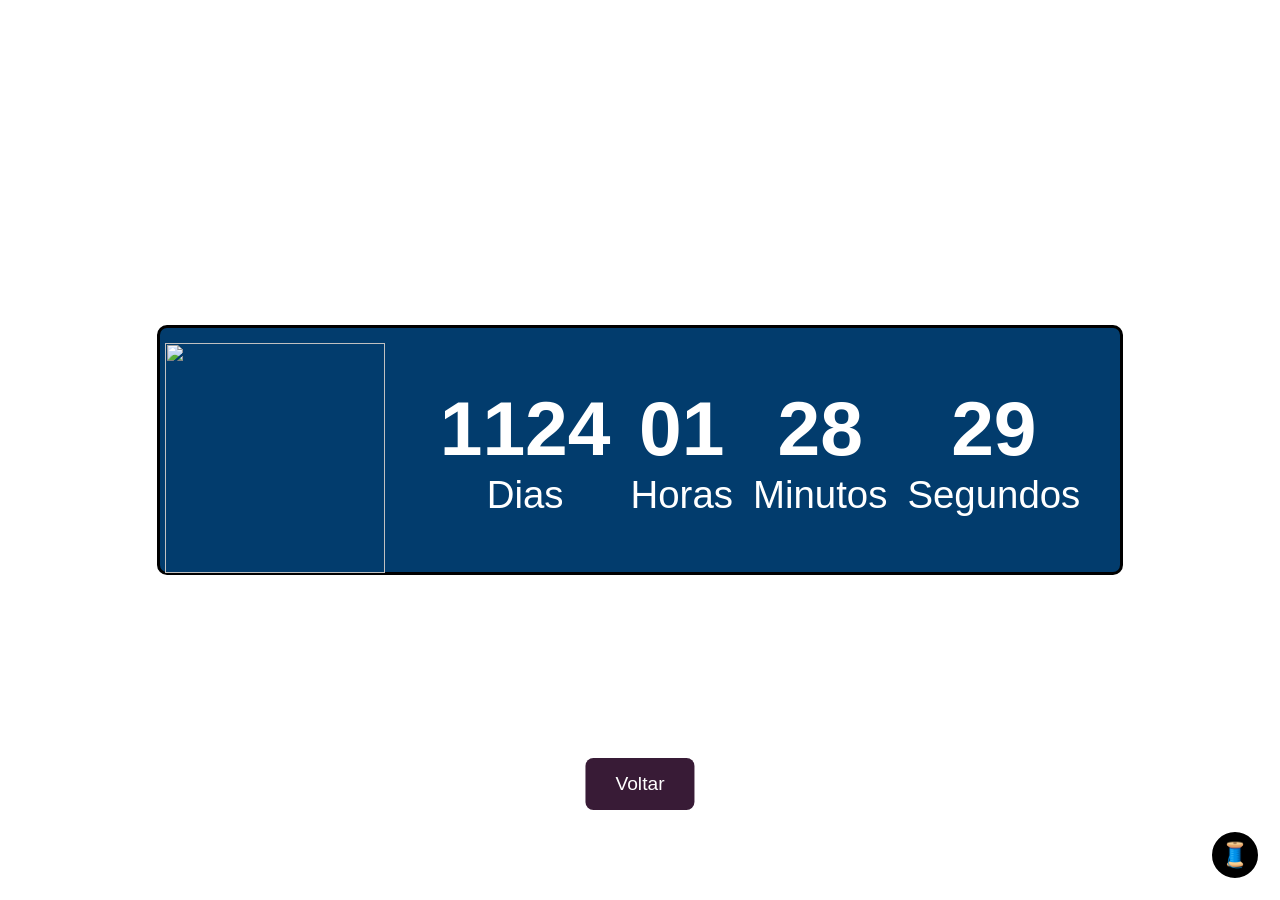
==== contador.html @ b55f728f "Add files via upload" ====
<!DOCTYPE html>
<html lang="pt-BR">
<head>
    <meta charset="UTF-8">
    <!-- Meta tag para controlar a escala da página em dispositivos móveis -->
    <meta name="viewport" content="width=device-width, initial-scale=0.8, maximum-scale=1.0, user-scalable=no">
    <link rel="stylesheet" href="contador.css">
    <link rel="shortcut icon" href="https://i.ibb.co/SPG0QMm/9004758-heart-love-valentine-like-icon.png" type="image/x-icon">
    <title>Contador de Dias</title>
</head>
<body>
    <div class="background"></div>

    <div  id="" class="tempo">
        <div class="icon">
            <img src="https://i.ibb.co/rmBgbg9/D85-B753-A-1-FC3-43-CC-9-ACD-7-EED1-DC9-B316.png" alt="">
        </div>
        <div>
            <p class="text"><span id="days">0</span></p>
            <p id="days-text">Dias</p>
        </div>
        <div>
            <p><span id="hours">00</span></p>
            <p id="hours-text">Horas</p>
        </div>
        <div>
            <p><span id="minutes">00</span></p>
            <p id="minutes-text">Minutos</p>
        </div>
        <div>
            <p><span id="seconds">00</span></p>
            <p id="seconds-text">Segundos</p>
        </div>
    </div>

    <script src="contador.js" async></script>

    <!-- Novo botão responsivo -->
    <a href="http://127.0.0.1:5500/inicio.html">
        <button class="new-button">Voltar</button>
    </a>


    <button id="secretButton">🧵</button>


    


</body>
</html>
---- contador.css ----
* {
    margin: 0;
    padding: 0;
    box-sizing: border-box;
}

body, html {
    background-repeat: no-repeat; 
    min-height: 100vh;
    width: 100vw;
    display: flex;
    flex-direction: column;
    align-items: center;
    justify-content: center;
    overflow: hidden;
    font-family: Arial, sans-serif;
    background-image: url(https://i.ibb.co/gFM6htx/white.png);
    position: fixed;
    top: 0px;
    left: 0;
    height: 100%;
    width: 100%;
    z-index: -1;
    background-size: cover;
    background-position: center;
}


.icon{

height: px;
width: px;
}
.icon img{

height: 230px;
width: 220px;
top: 8px;
right: 35px;
position: relative;
background-size: cover;




}


.tempo {
    display: flex;
    justify-content: center;
    align-items: center;
   background-color: #023C6D;
    font-size: 6vw;
    text-align: center;
    color: white;
    border-radius: 10px;
    border: black solid;
    padding: 30px;
    max-width: 90vw;
    min-width: 250px;
    height: 250px;
    

}

.tempo div {
    margin: 0 10px;
    display: flex;
    flex-direction: column;
    align-items: center;
    position: relative;
    top: 0px;
    
}

#days, #hours, #minutes, #seconds {
    font-size: 1em;
    font-weight: bold;
}

#days-text, #hours-text, #minutes-text, #seconds-text {
    font-size: 0.5em;
}

/* Novo botão responsivo */
.new-button {
    position: fixed;
    bottom: 10%;
    left: 50%;
    transform: translateX(-50%);
    padding: 15px 30px;
    background-color:#381B36;
    color: white;
    border: none;
    border-radius: 8px;
    font-size: 1.2rem;
    cursor: pointer;
    transition: background-color 0.3s ease, transform 0.3s ease;
    text-align: center;

}




/* Mundo alternativo */
body.other-world {
     background-image: url(https://i.ibb.co/93F10YL/Fundo-Coraline.jpg); 
    color: #000000;
    font-family: 'Creepster', cursive;
    position: fixed;
    top: 0px;
    left: 0;
    height: 100%;
    width: 100%;
    z-index: -1;
    background-size: cover;
    background-position: center;
    cursor: url("https://i.ibb.co/5cQV7jN/coraline.png"),auto;
}

  

#secretButton img{

height: 100px;
width: 100px;
}

  #secretButton {
    position: fixed;
    bottom: 20px;
    right: 20px;
    background: #000;
    color: #fff;
    border: 2px solid #fff;
    border-radius: 50%;
    width: 50px;
    height: 50px;
    display: flex;
    justify-content: center;
    align-items: center;
    font-size: 24px;
    cursor: pointer;
    transition: transform 0.3s ease;
  }
  
  #secretButton:hover {
    transform: scale(1.2);
  }
  

/* Mundo alternativo para a div tempo */
.tempo.other-world {
    background: linear-gradient(rgb(209, 27, 209), rgb(29, 27, 27)); /* Exemplo de cor alternativa */
    color: rgb(0, 0, 0); /* Pode mudar a cor do texto também */
  }
  





/* Responsividade para dispositivos móveis */
@media (max-width: 768px) {
    body {
        font-size: 14px; /* Ajusta o tamanho da fonte */
    }

    .tempo {
        font-size: 7vw; /* Ajusta o tamanho do contador para telas menores */
        padding: 20px; /* Ajusta o padding */
    }

    .new-button {
        padding: 12px 25px; /* Menor padding no celular */
        font-size: 1rem; /* Menor tamanho de fonte no celular */
    }
}

/* Responsividade para dispositivos muito pequenos */
@media (max-width: 480px) {
    body {
        font-size: 12px; /* Ajusta ainda mais o tamanho da fonte para telas pequenas */
    }

    .tempo {
        font-size: 9vw; /* Ajusta o contador ainda mais */
        padding: 15px; /* Ajusta o padding do contador */
    }

    .new-button {
        padding: 10px 20px; /* Ajusta o botão para telas muito pequenas */
        font-size: 0.9rem; /* Ajusta o tamanho da fonte do botão */
    }
}
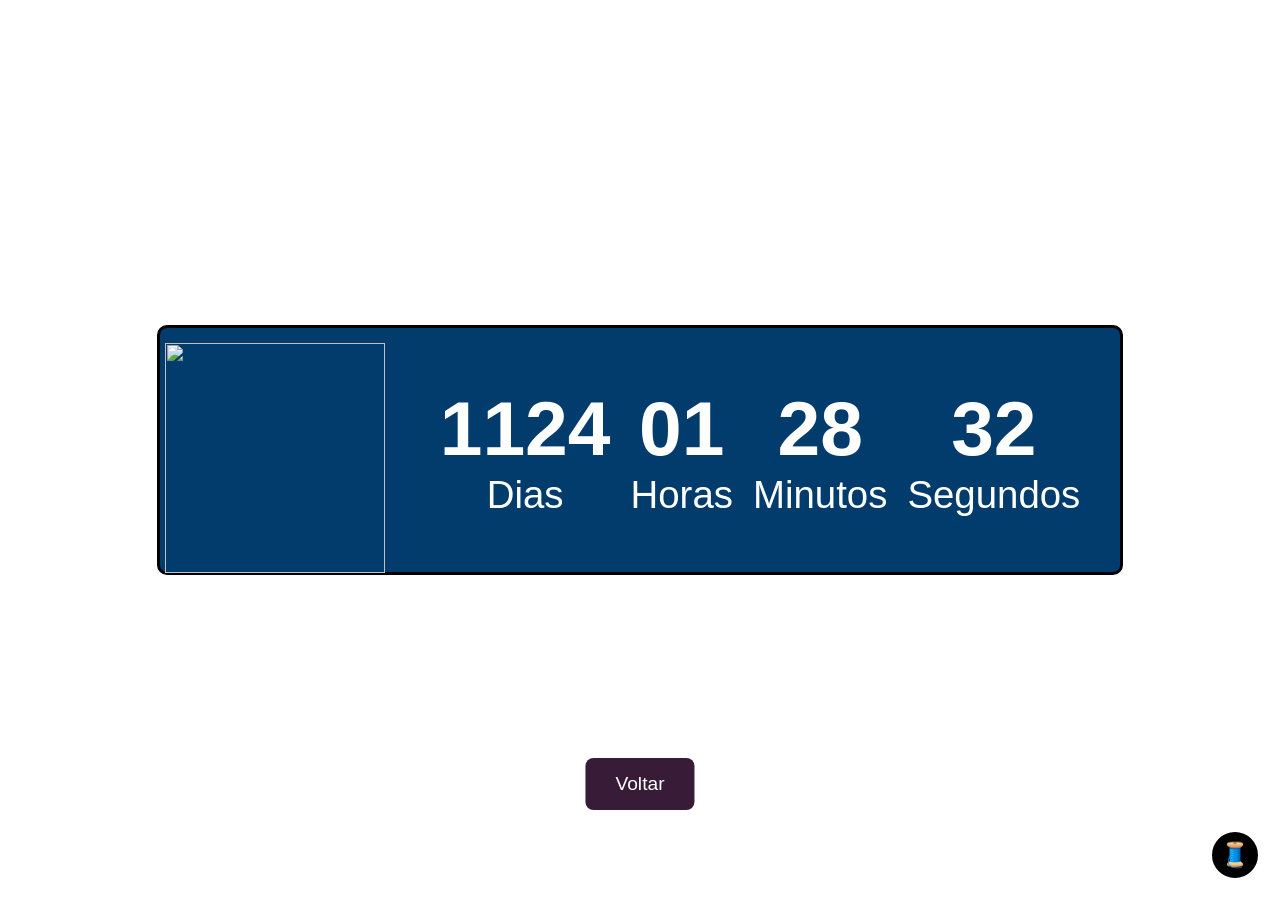
==== commit 9186790d: "Update contador.html" ====
--- a/contador.html
+++ b/contador.html
@@ -36,7 +36,7 @@
     <script src="contador.js" async></script>
 
     <!-- Novo botão responsivo -->
-    <a href="http://127.0.0.1:5500/inicio.html">
+    <a href="https://ytalodias.github.io/presente/inicio.html">
         <button class="new-button">Voltar</button>
     </a>
 
